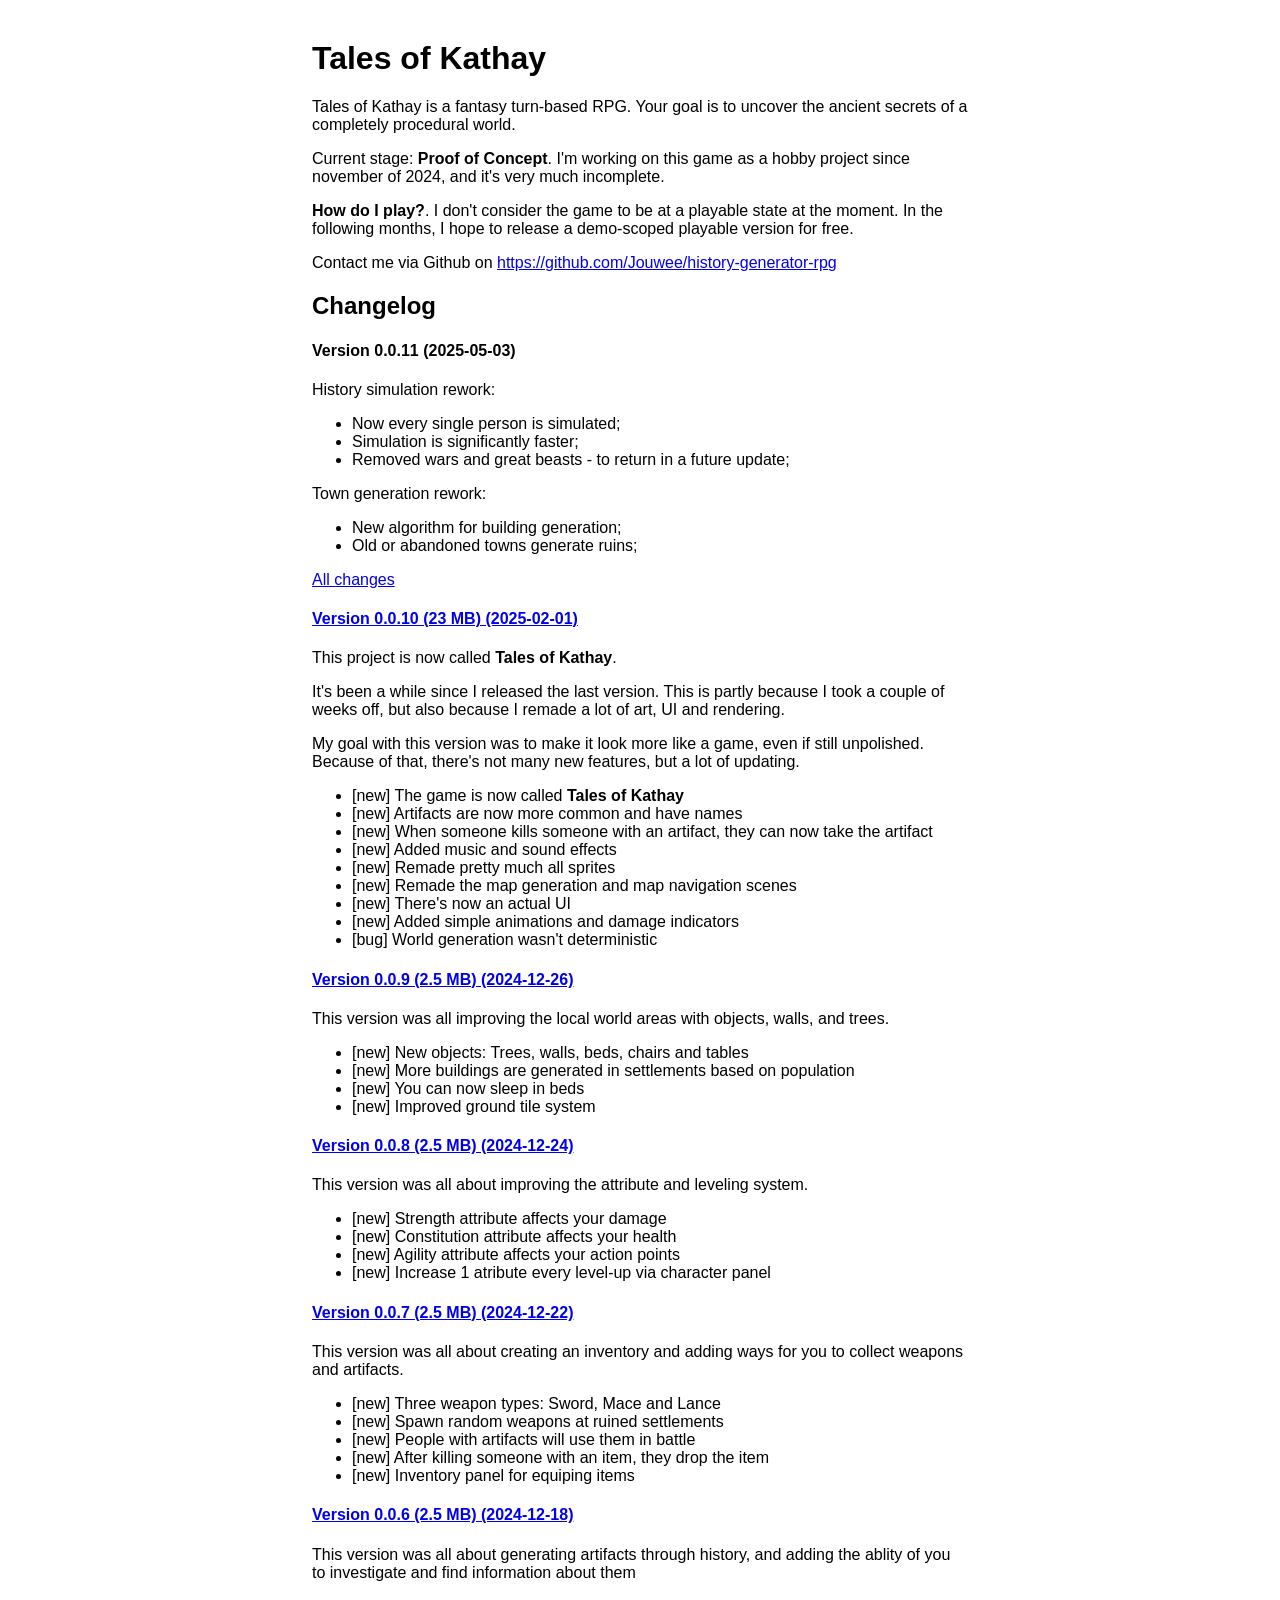
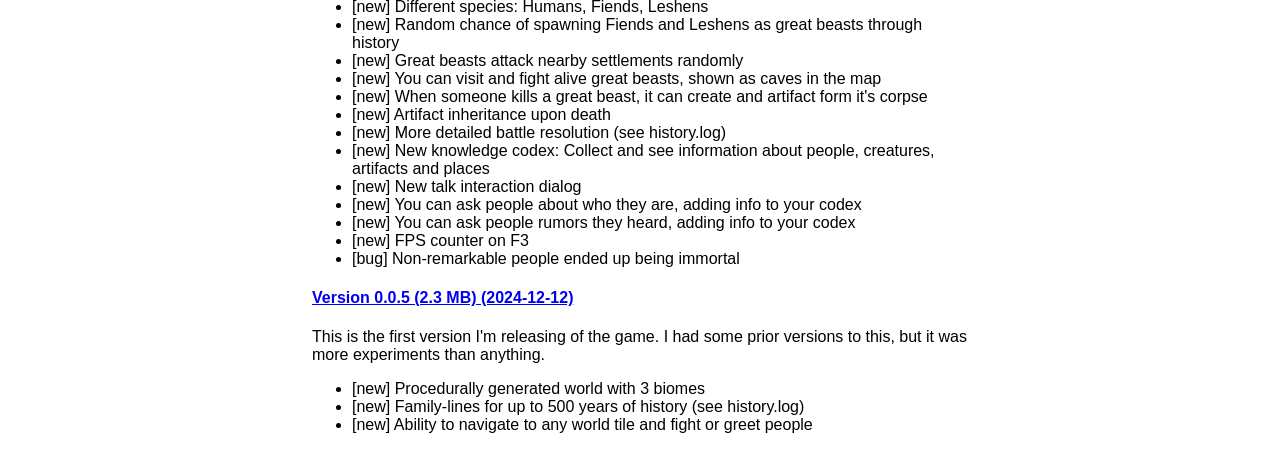
==== tales-of-kathay/index.html @ c9836a14 "." ====
<html></html>
    <head>
        <title>Jouwee</title>
        <link rel="stylesheet" href="./tok.css" />
    </head>
    <body>
        <h1>Tales of Kathay</h1>

        <p>Tales of Kathay is a fantasy turn-based RPG. Your goal is to uncover the ancient secrets of a completely procedural world.</p>

        <p>Current stage: <b>Proof of Concept</b>. I'm working on this game as a hobby project since november of 2024, and it's very much incomplete.</p>

        <p><b>How do I play?</b>. I don't consider the game to be at a playable state at the moment. In the following months, I hope to release a demo-scoped playable version for free.</p>

        <p>Contact me via Github on <a href="https://github.com/Jouwee/history-generator-rpg">https://github.com/Jouwee/history-generator-rpg</a></p>

        <h2>Changelog</h2>

        <section class="version">
            <h4>Version 0.0.11 (2025-05-03)</h4>
            History simulation rework:
            <ul>
                <li>Now every single person is simulated;</li>
                <li>Simulation is significantly faster;</li>
                <li>Removed wars and great beasts - to return in a future update;</li>
            </ul>

            Town generation rework:
            <ul>
                <li>New algorithm for building generation;</li>
                <li>Old or abandoned towns generate ruins;</li>
            </ul>

            <a href="./changelog/0_0_11">All changes</a>
        </section>

        <section class="version">
            <h4><a href="downloads/tok-0.0.10.zip">Version 0.0.10 (23 MB) (2025-02-01)</a></h4>

            <p>This project is now called <strong>Tales of Kathay</strong>.</p>

            <p>It's been a while since I released the last version. This is partly because I took a couple of weeks off, but also because I remade a lot of art, UI and rendering.</p>

            <p>My goal with this version was to make it look more like a game, even if still unpolished. Because of that, there's not many new features, but a lot of updating.</p>

            <ul>
                <li>[new] The game is now called <strong>Tales of Kathay</strong></li>
                <li>[new] Artifacts are now more common and have names</li>
                <li>[new] When someone kills someone with an artifact, they can now take the artifact</li>
                <li>[new] Added music and sound effects</li>
                <li>[new] Remade pretty much all sprites</li>
                <li>[new] Remade the map generation and map navigation scenes</li>
                <li>[new] There's now an actual UI</li>
                <li>[new] Added simple animations and damage indicators</li>
                <li>[bug] World generation wasn't deterministic</li>
            </ul>

        </section>

        <section class="version">
            <h4><a href="downloads/emergent-rpg-0.0.9.zip">Version 0.0.9 (2.5 MB) (2024-12-26)</a></h4>

            This version was all improving the local world areas with objects, walls, and trees.

            <ul>
                <li>[new] New objects: Trees, walls, beds, chairs and tables</li>
                <li>[new] More buildings are generated in settlements based on population</li>
                <li>[new] You can now sleep in beds</li>
                <li>[new] Improved ground tile system</li>
            </ul>

        </section>

        <section class="version">
            <h4><a href="downloads/emergent-rpg-0.0.8.zip">Version 0.0.8 (2.5 MB) (2024-12-24)</a></h4>

            This version was all about improving the attribute and leveling system.

            <ul>
                <li>[new] Strength attribute affects your damage</li>
                <li>[new] Constitution attribute affects your health</li>
                <li>[new] Agility attribute affects your action points</li>
                <li>[new] Increase 1 atribute every level-up via character panel</li>
            </ul>

        </section>

        <section class="version">
            <h4><a href="downloads/emergent-rpg-0.0.7.zip">Version 0.0.7 (2.5 MB) (2024-12-22)</a></h4>

            This version was all about creating an inventory and adding ways for you to collect weapons and artifacts.

            <ul>
                <li>[new] Three weapon types: Sword, Mace and Lance</li>
                <li>[new] Spawn random weapons at ruined settlements</li>
                <li>[new] People with artifacts will use them in battle</li>
                <li>[new] After killing someone with an item, they drop the item</li>
                <li>[new] Inventory panel for equiping items</li>
            </ul>

        </section>

        <section class="version">
            <h4><a href="downloads/emergent-rpg-0.0.6.zip">Version 0.0.6 (2.5 MB) (2024-12-18)</a></h4>

            This version was all about generating artifacts through history, and adding the ablity of you to investigate and find information about them

            <ul>
                <li>[new] Different species: Humans, Fiends, Leshens</li>
                <li>[new] Random chance of spawning Fiends and Leshens as great beasts through history</li>
                <li>[new] Great beasts attack nearby settlements randomly</li>
                <li>[new] You can visit and fight alive great beasts, shown as caves in the map</li>
                <li>[new] When someone kills a great beast, it can create and artifact form it's corpse</li>
                <li>[new] Artifact inheritance upon death</li>
                <li>[new] More detailed battle resolution (see history.log)</li>
                <li>[new] New knowledge codex: Collect and see information about people, creatures, artifacts and places</li>
                <li>[new] New talk interaction dialog</li>
                <li>[new] You can ask people about who they are, adding info to your codex</li>
                <li>[new] You can ask people rumors they heard, adding info to your codex</li>
                <li>[new] FPS counter on F3</li>
                <li>[bug] Non-remarkable people ended up being immortal</li>
            </ul>

        </section>

        <section class="version">
            <h4><a href="downloads/emergent-rpg-0.0.5.zip">Version 0.0.5 (2.3 MB) (2024-12-12)</a></h4>

            This is the first version I'm releasing of the game. I had some prior versions to this, but it was more experiments than anything.

            <ul>
                <li>[new] Procedurally generated world with 3 biomes</li>
                <li>[new] Family-lines for up to 500 years of history (see history.log)</li>
                <li>[new] Ability to navigate to any world tile and fight or greet people</li>
            </ul>


        </section>

    </body>
</html>
---- tales-of-kathay/tok.css ----
body {
  margin: 40px auto;
  max-width: 41em;
  padding: 0 10px;
}

* {
  font-family: sans-serif;
}

@media (prefers-color-scheme: dark) {
  body {
    background-color: rgb(24, 26, 27);
    color: white;
  }

  a {
    color: rgb(78, 137, 254);
  }
}
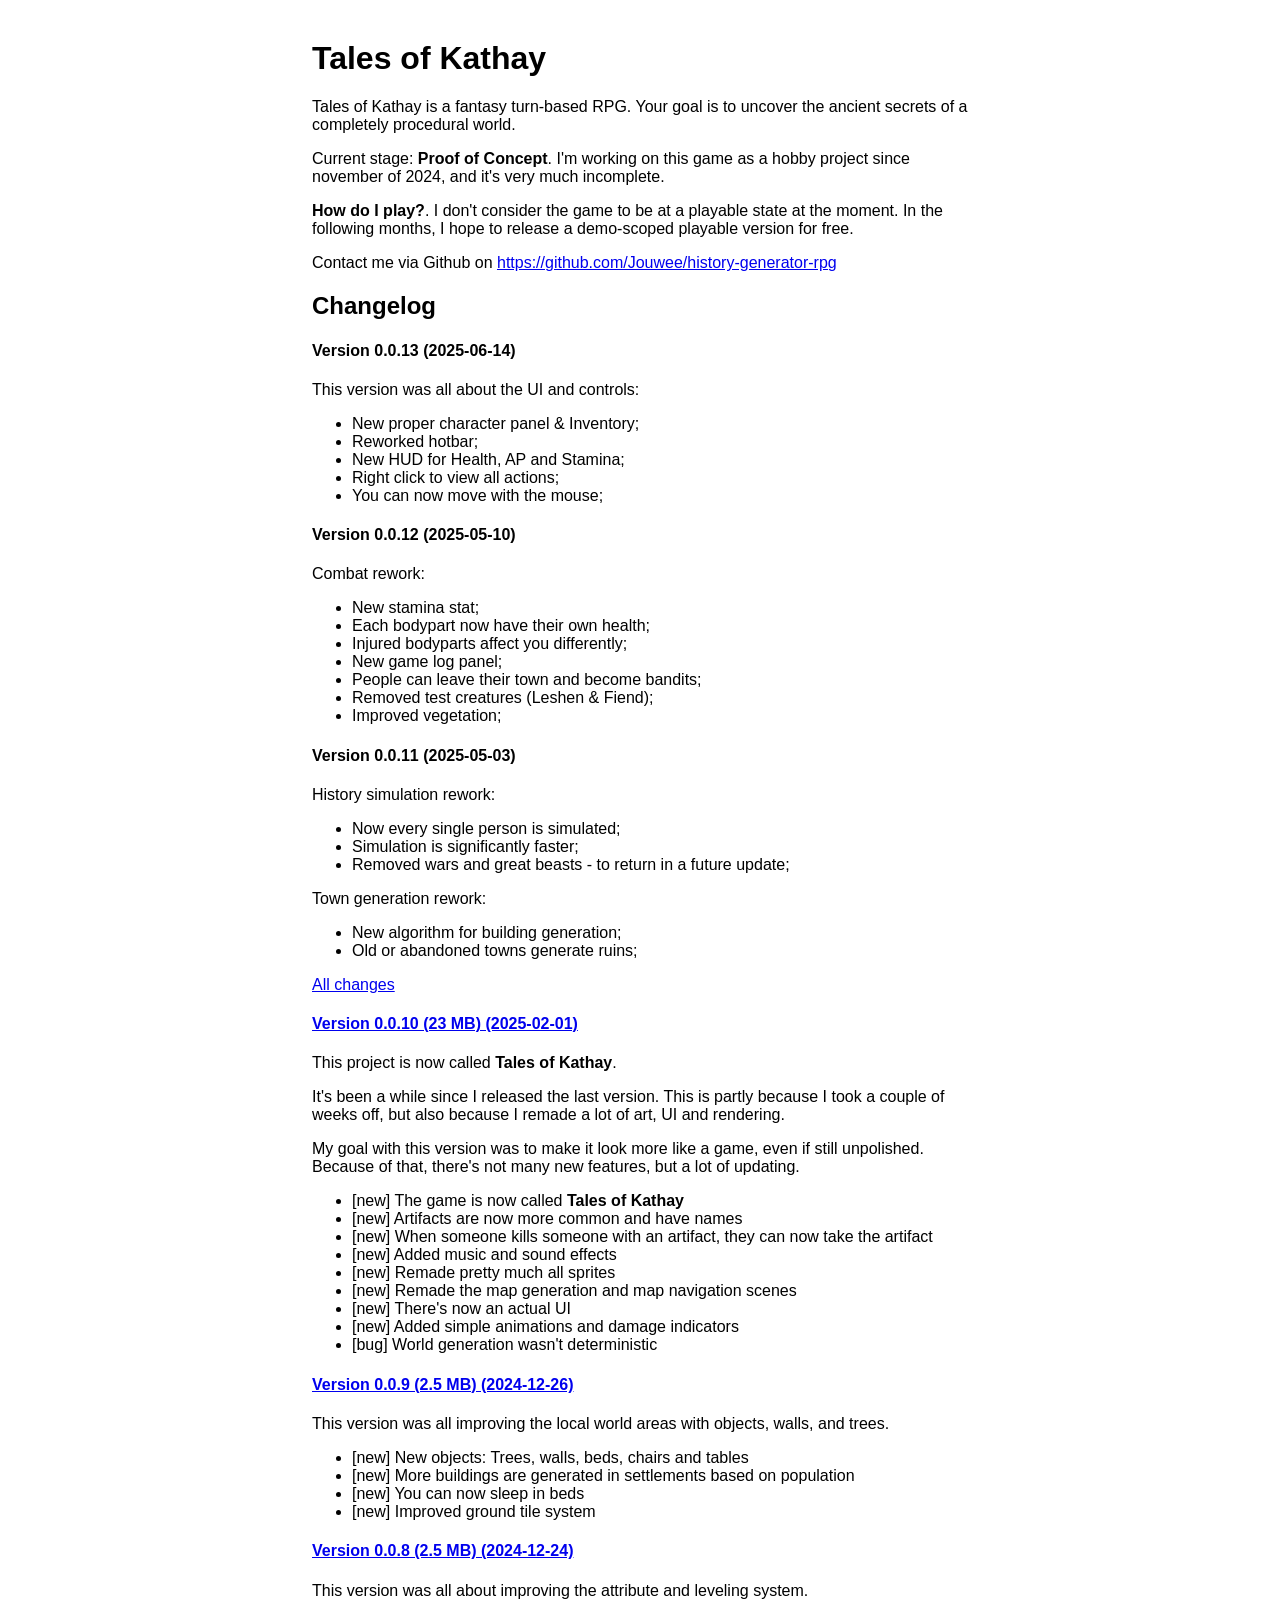
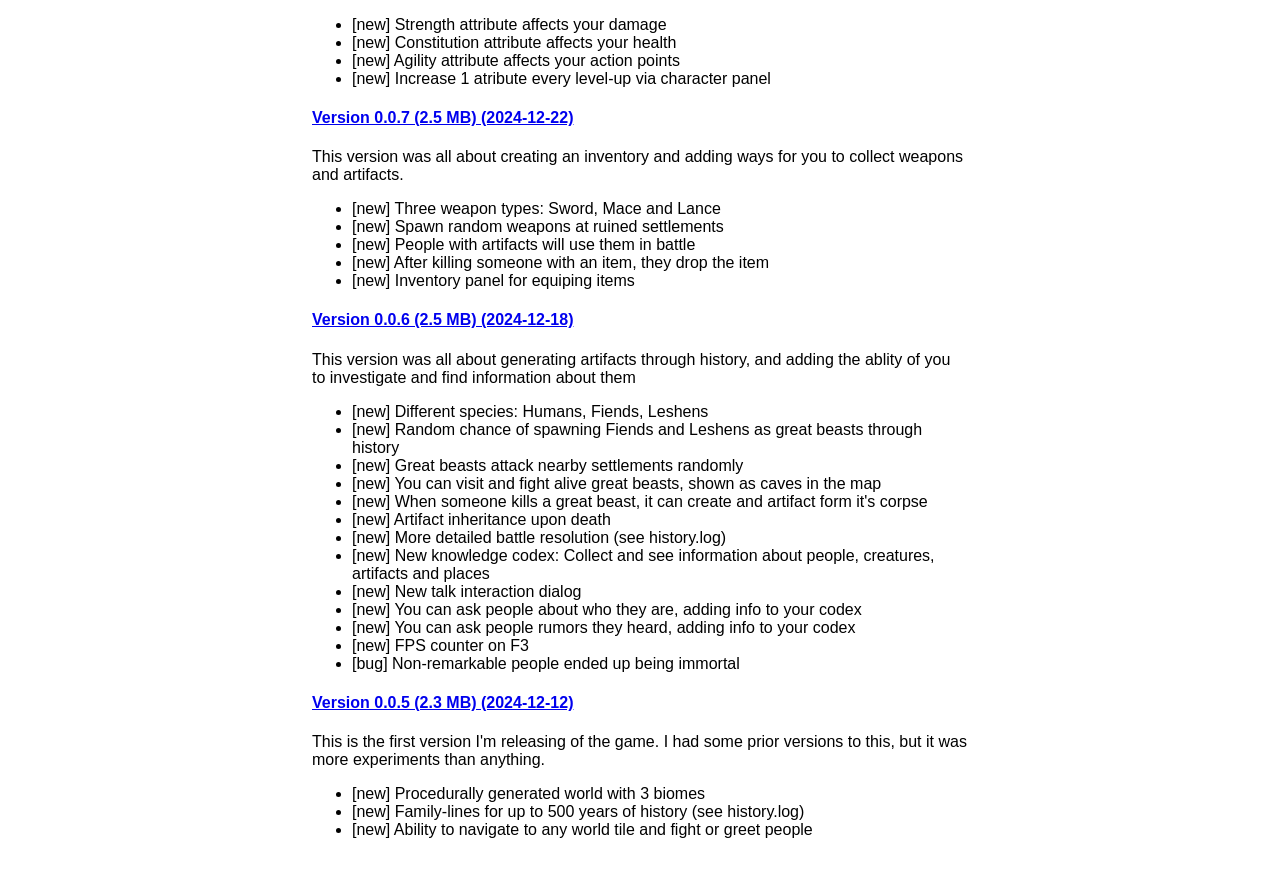
==== commit b667de17: "." ====
--- a/tales-of-kathay/index.html
+++ b/tales-of-kathay/index.html
@@ -1,6 +1,6 @@
 <html></html>
     <head>
-        <title>Jouwee</title>
+        <title>Tales of Kathay</title>
         <link rel="stylesheet" href="./tok.css" />
     </head>
     <body>
@@ -15,6 +15,32 @@
         <p>Contact me via Github on <a href="https://github.com/Jouwee/history-generator-rpg">https://github.com/Jouwee/history-generator-rpg</a></p>
 
         <h2>Changelog</h2>
+
+        <section class="version">
+            <h4>Version 0.0.13 (2025-06-14)</h4>
+            This version was all about the UI and controls:
+            <ul>
+                <li>New proper character panel & Inventory;</li>
+                <li>Reworked hotbar;</li>
+                <li>New HUD for Health, AP and Stamina;</li>
+                <li>Right click to view all actions;</li>
+                <li>You can now move with the mouse;</li>
+            </ul>
+        </section>
+
+        <section class="version">
+            <h4>Version 0.0.12 (2025-05-10)</h4>
+            Combat rework:
+            <ul>
+                <li>New stamina stat;</li>
+                <li>Each bodypart now have their own health;</li>
+                <li>Injured bodyparts affect you differently;</li>
+                <li>New game log panel;</li>
+                <li>People can leave their town and become bandits;</li>
+                <li>Removed test creatures (Leshen & Fiend);</li>
+                <li>Improved vegetation;</li>
+            </ul>
+        </section>
 
         <section class="version">
             <h4>Version 0.0.11 (2025-05-03)</h4>
@@ -134,7 +160,6 @@
                 <li>[new] Ability to navigate to any world tile and fight or greet people</li>
             </ul>
 
-
         </section>
 
     </body>
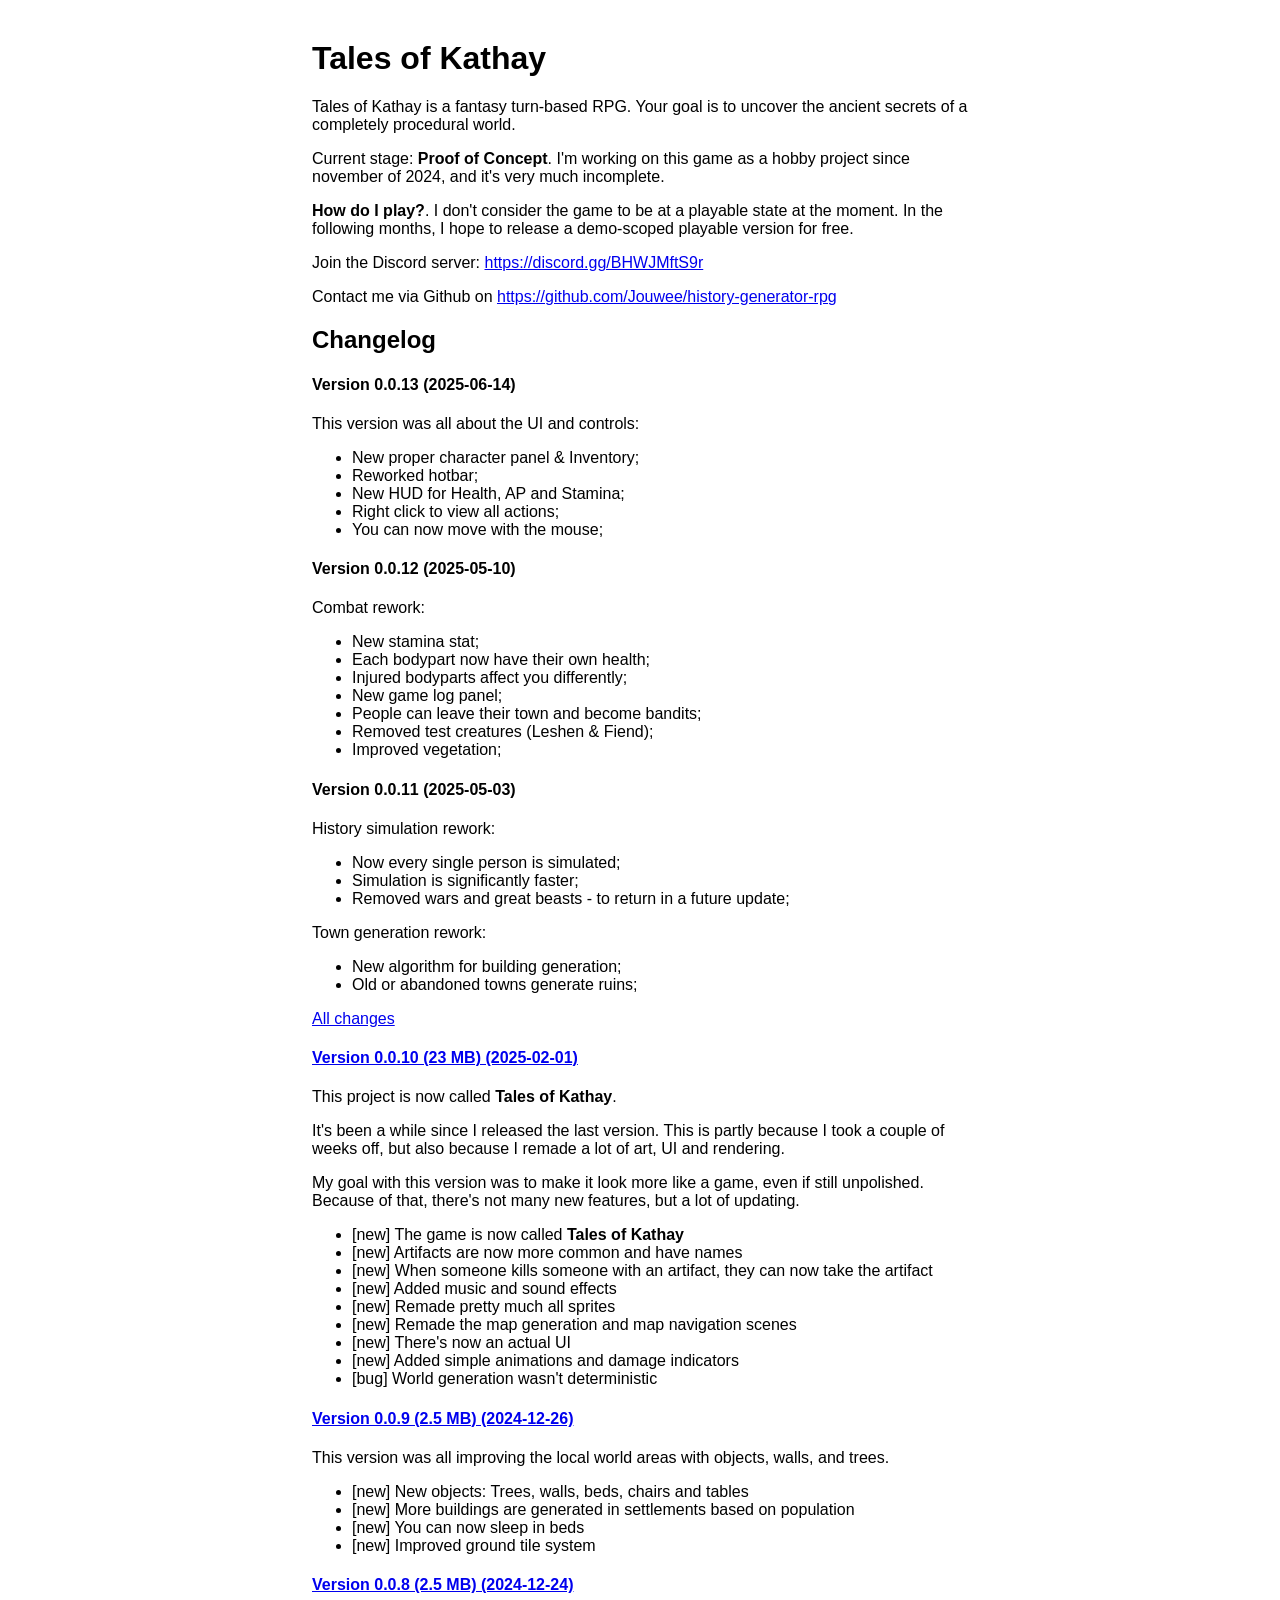
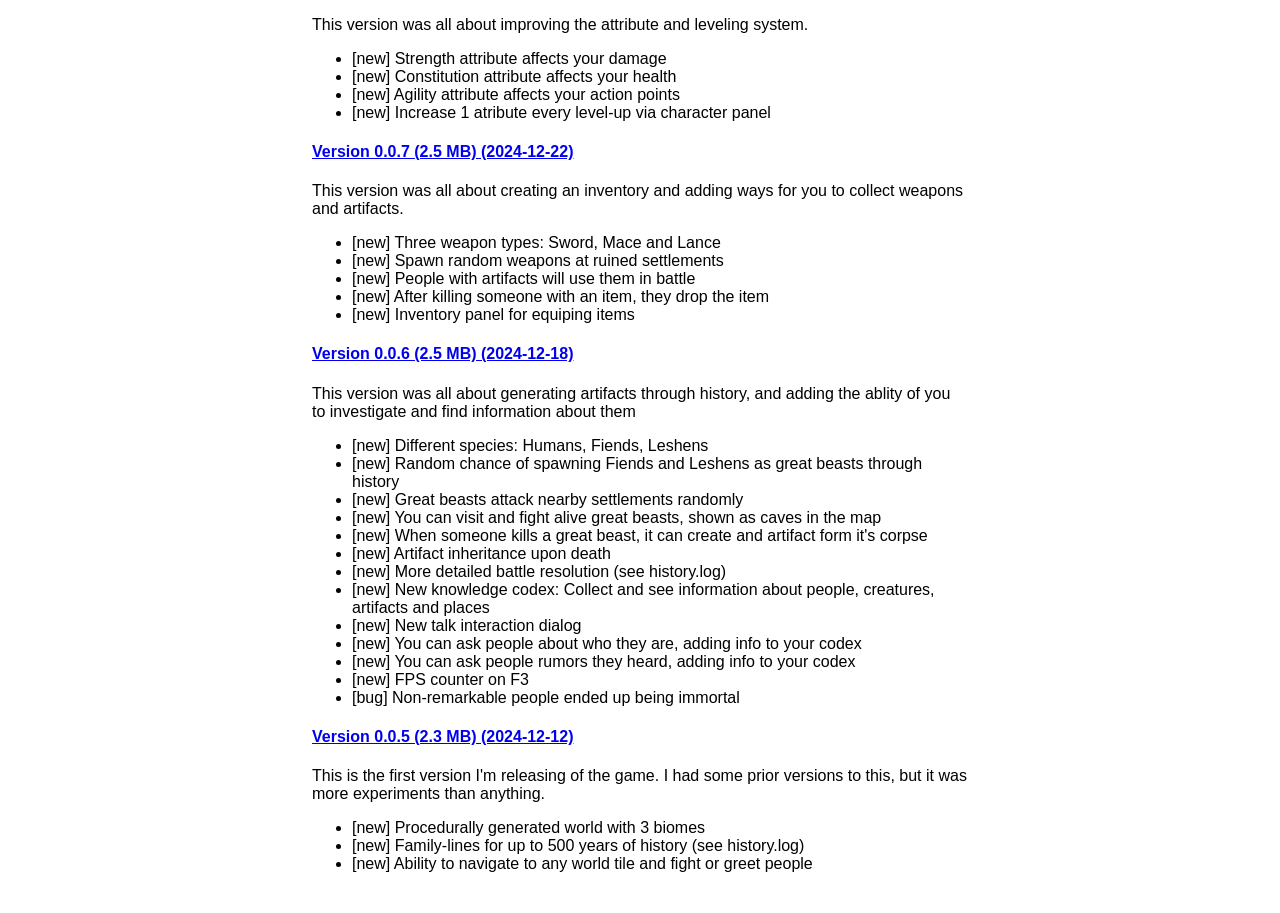
==== commit 69469231: "." ====
--- a/tales-of-kathay/index.html
+++ b/tales-of-kathay/index.html
@@ -11,6 +11,8 @@
         <p>Current stage: <b>Proof of Concept</b>. I'm working on this game as a hobby project since november of 2024, and it's very much incomplete.</p>
 
         <p><b>How do I play?</b>. I don't consider the game to be at a playable state at the moment. In the following months, I hope to release a demo-scoped playable version for free.</p>
+
+        <p>Join the Discord server: <a href="https://discord.gg/BHWJMftS9r">https://discord.gg/BHWJMftS9r</a></p>
 
         <p>Contact me via Github on <a href="https://github.com/Jouwee/history-generator-rpg">https://github.com/Jouwee/history-generator-rpg</a></p>
 
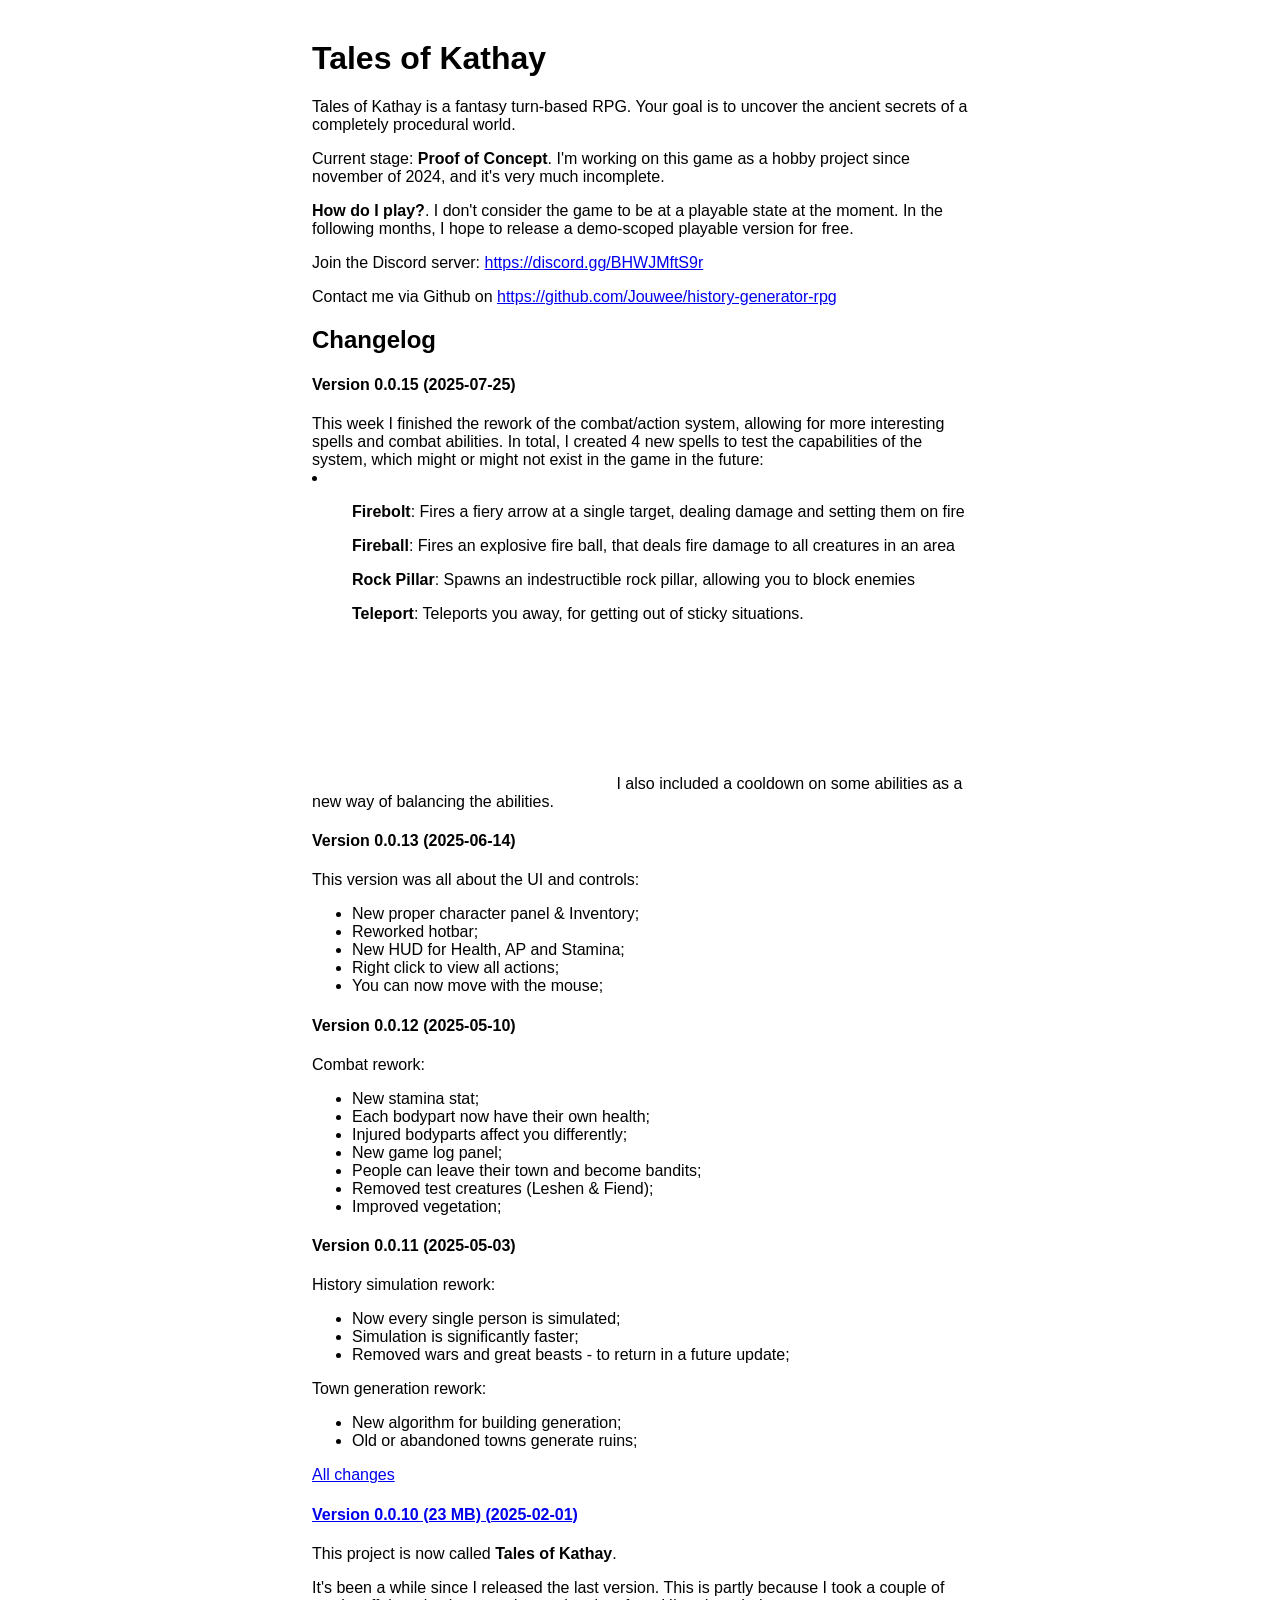
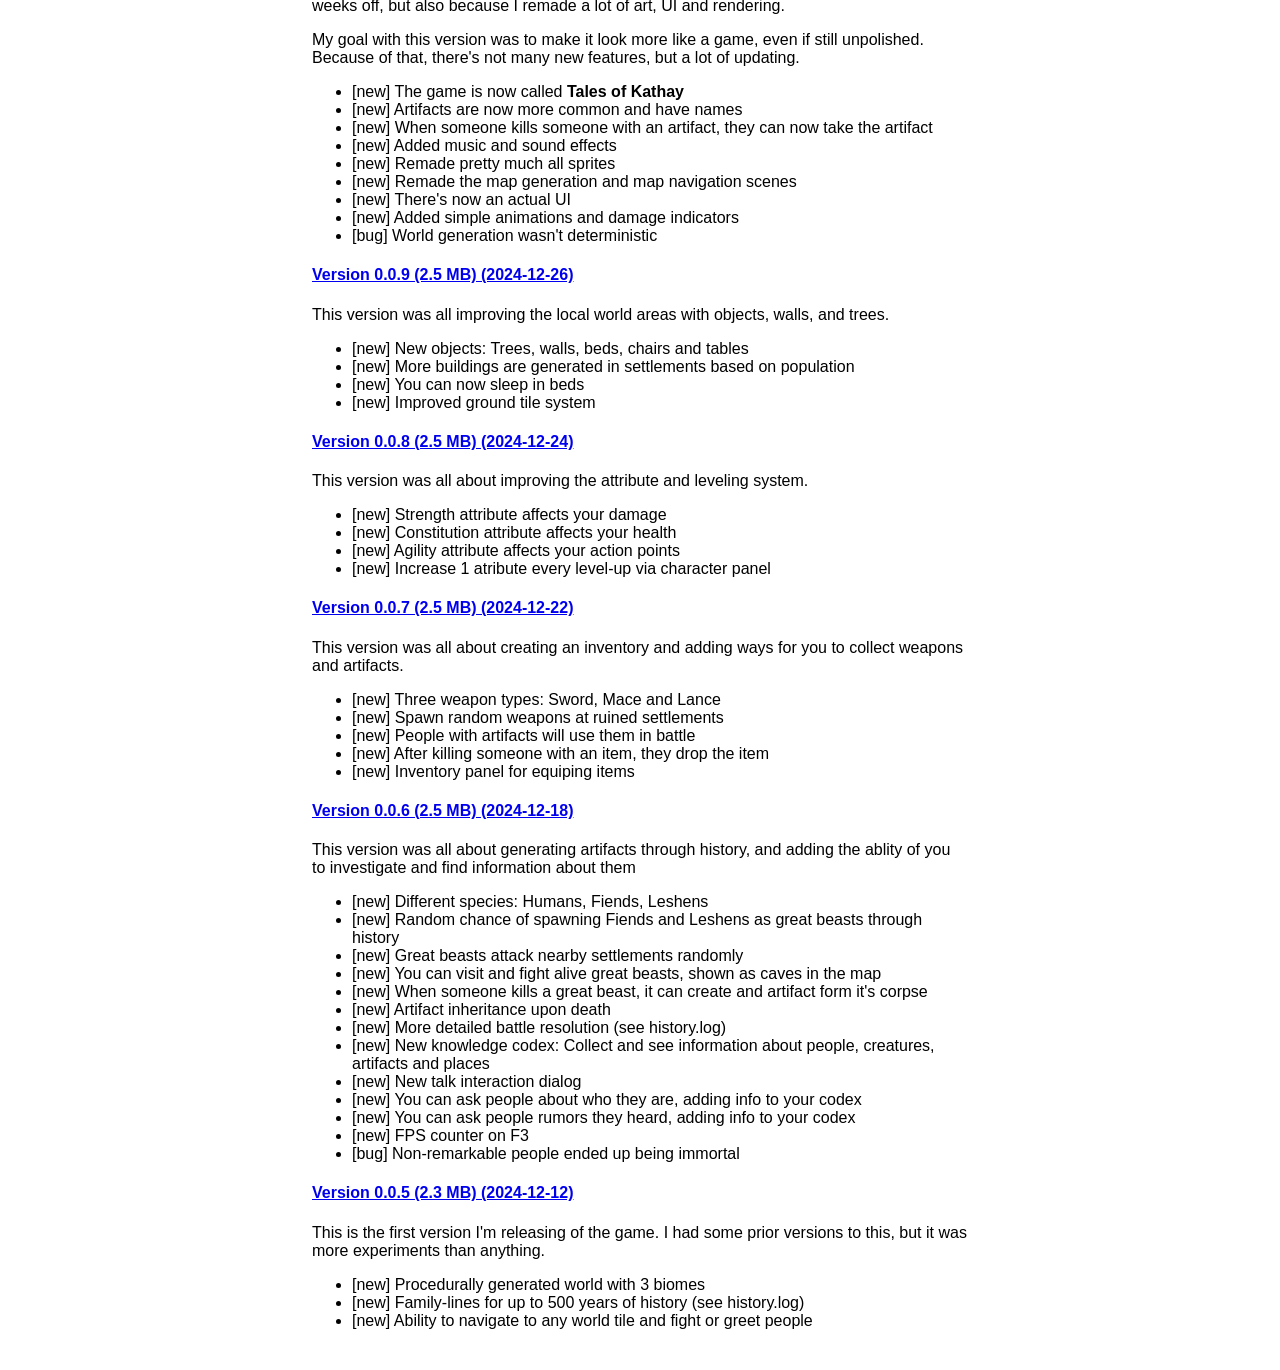
==== commit 35b510df: "new version" ====
--- a/tales-of-kathay/index.html
+++ b/tales-of-kathay/index.html
@@ -17,6 +17,23 @@
         <p>Contact me via Github on <a href="https://github.com/Jouwee/history-generator-rpg">https://github.com/Jouwee/history-generator-rpg</a></p>
 
         <h2>Changelog</h2>
+
+        <section class="version">
+            <h4>Version 0.0.15 (2025-07-25)</h4>
+            This week I finished the rework of the combat/action system, allowing for more interesting spells and combat abilities.
+
+            In total, I created 4 new spells to test the capabilities of the system, which might or might not exist in the game in the future:
+            <li>
+                <ul><b>Firebolt</b>: Fires a fiery arrow at a single target, dealing damage and setting them on fire</ul>
+                <ul><b>Fireball</b>: Fires an explosive fire ball, that deals fire damage to all creatures in an area</ul>
+                <ul><b>Rock Pillar</b>: Spawns an indestructible rock pillar, allowing you to block enemies</ul>
+                <ul><b>Teleport</b>: Teleports you away, for getting out of sticky situations.</ul>
+            </li>
+
+            <video src="media/0_0_15.mp4"></video>
+
+            I also included a cooldown on some abilities as a new way of balancing the abilities.
+        </section>
 
         <section class="version">
             <h4>Version 0.0.13 (2025-06-14)</h4>
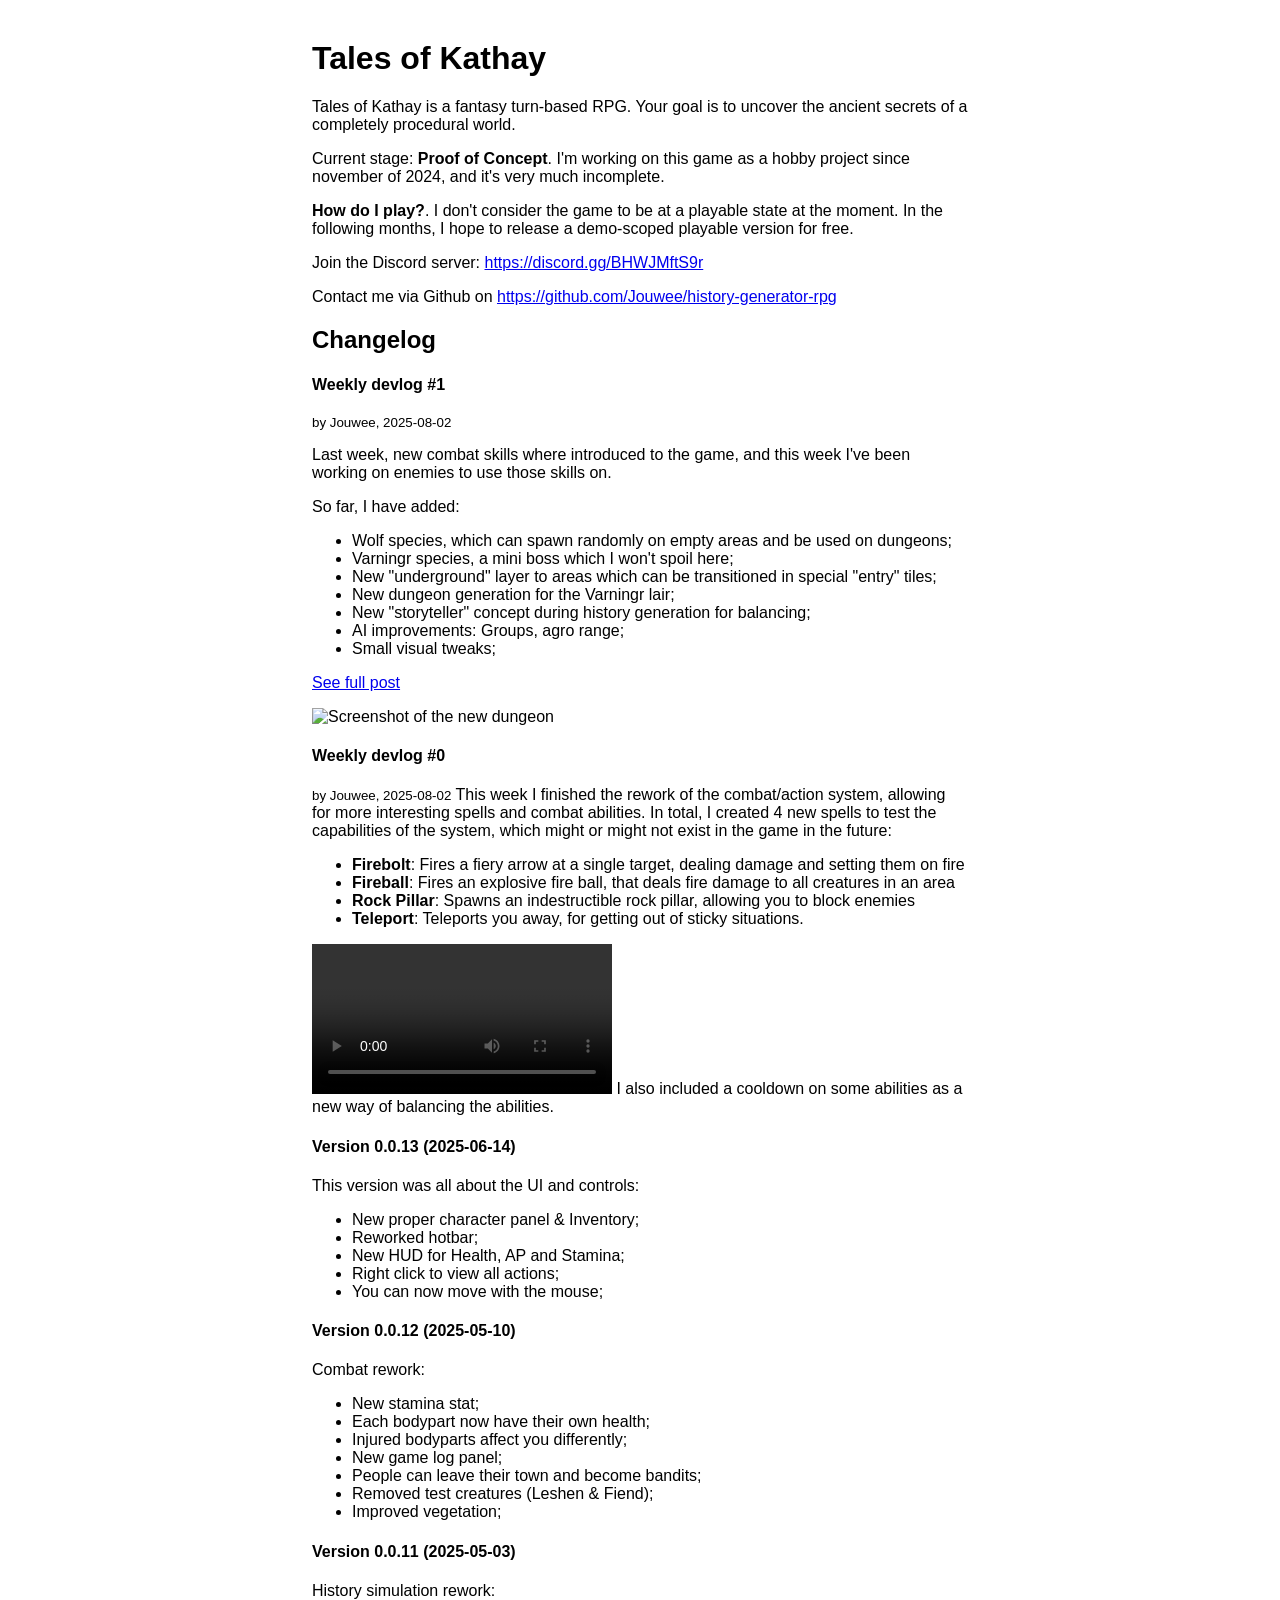
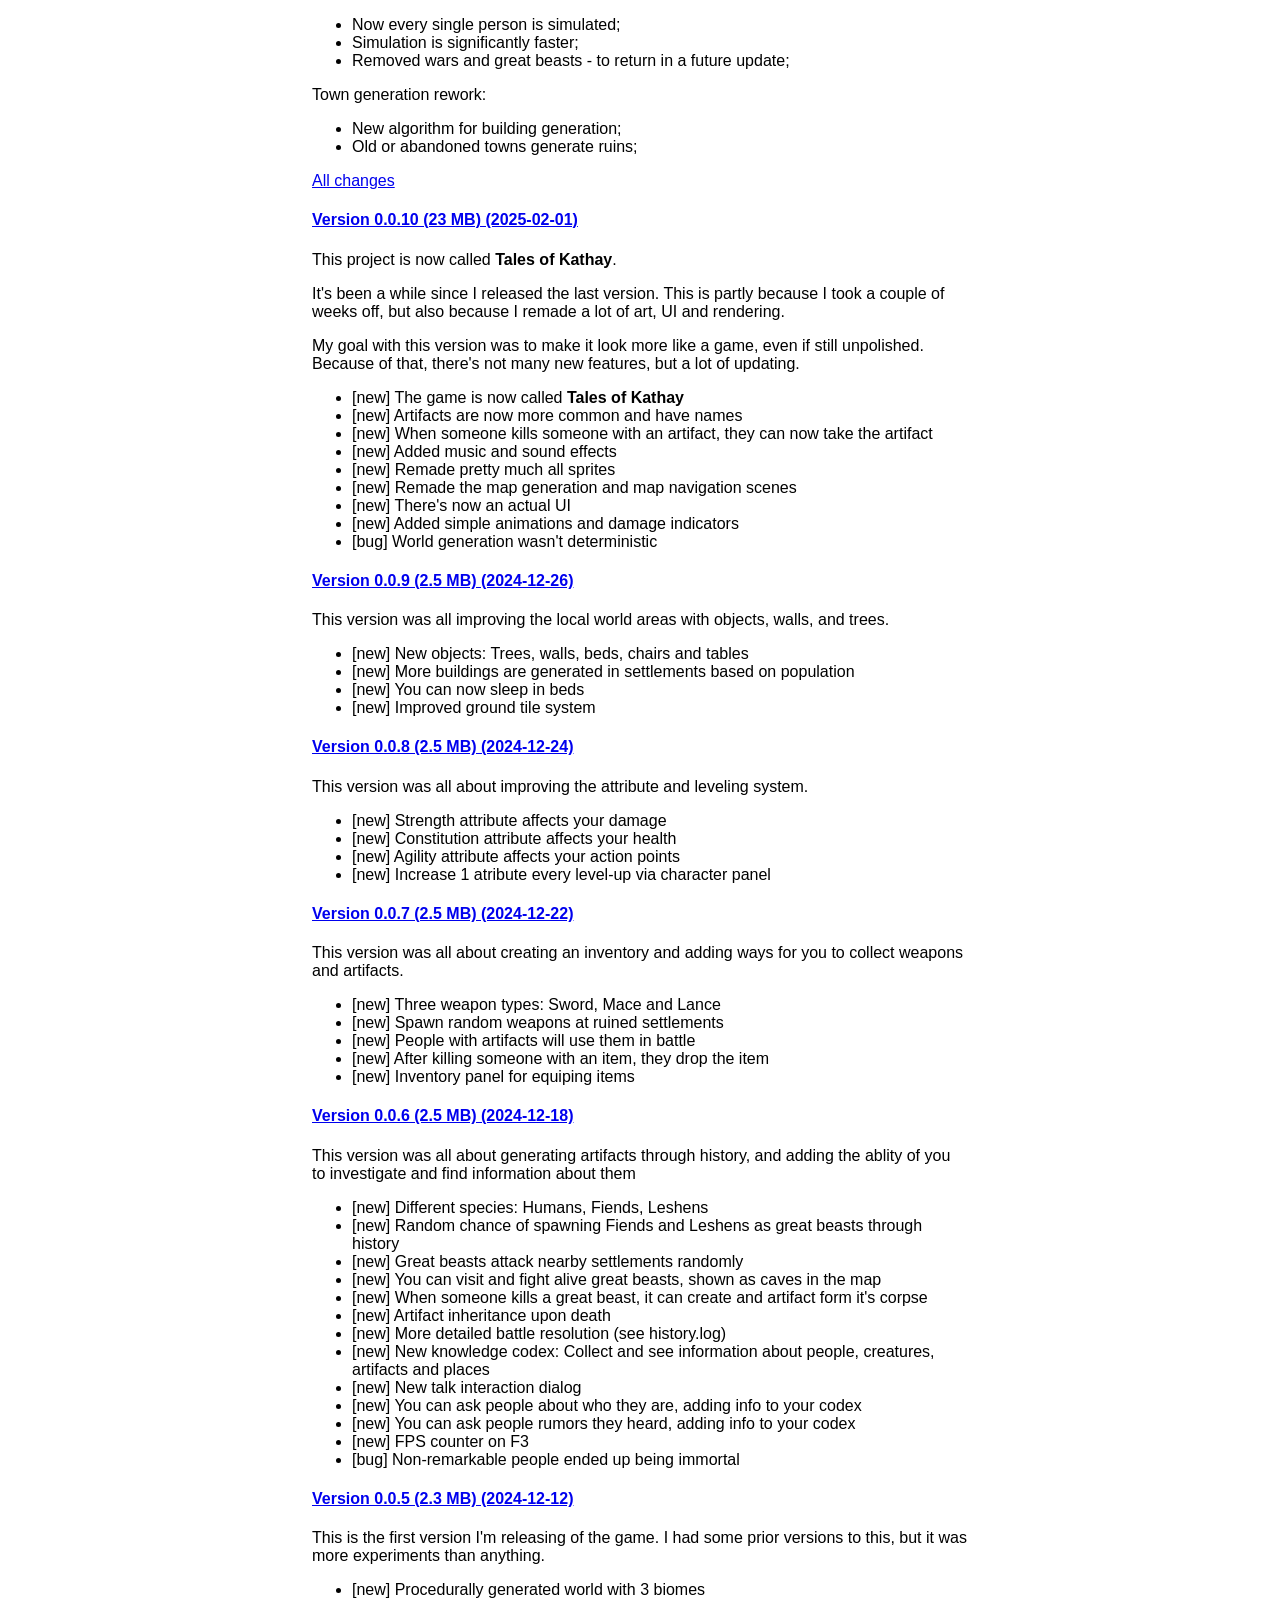
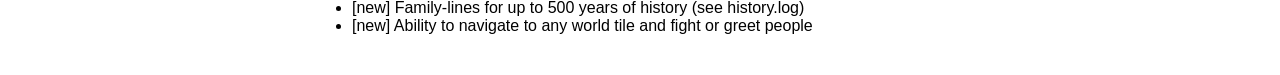
==== commit 8f4a3386: "." ====
--- a/tales-of-kathay/index.html
+++ b/tales-of-kathay/index.html
@@ -18,19 +18,42 @@
 
         <h2>Changelog</h2>
 
-        <section class="version">
-            <h4>Version 0.0.15 (2025-07-25)</h4>
+        <article class="devlog">
+            <h4>Weekly devlog #1</h4>
+            <small>by Jouwee, 2025-08-02</small>
+            <p>Last week, new combat skills where introduced to the game, and this week I've been working on enemies to use those skills on.</p>
+            <p>So far, I have added:</p>
+
+            <ul>
+                <li>Wolf species, which can spawn randomly on empty areas and be used on dungeons;</li>
+                <li>Varningr species, a mini boss which I won't spoil here;</li>
+                <li>New "underground" layer to areas which can be transitioned in special "entry" tiles;</li>
+                <li>New dungeon generation for the Varningr lair;</li>
+                <li>New "storyteller" concept during history generation for balancing;</li>
+                <li>AI improvements: Groups, agro range;</li>
+                <li>Small visual tweaks;</li>
+            </ul>
+
+            <p><a href="posts/devlog-2025-08-02">See full post</a></p>
+
+            <img src="tales-of-kathay/media/20250802-102615.png" alt="Screenshot of the new dungeon" />
+
+        </article>
+
+        <section class="version">
+            <h4>Weekly devlog #0</h4>
+            <small>by Jouwee, 2025-08-02</small>
             This week I finished the rework of the combat/action system, allowing for more interesting spells and combat abilities.
 
             In total, I created 4 new spells to test the capabilities of the system, which might or might not exist in the game in the future:
-            <li>
-                <ul><b>Firebolt</b>: Fires a fiery arrow at a single target, dealing damage and setting them on fire</ul>
-                <ul><b>Fireball</b>: Fires an explosive fire ball, that deals fire damage to all creatures in an area</ul>
-                <ul><b>Rock Pillar</b>: Spawns an indestructible rock pillar, allowing you to block enemies</ul>
-                <ul><b>Teleport</b>: Teleports you away, for getting out of sticky situations.</ul>
-            </li>
-
-            <video src="media/0_0_15.mp4"></video>
+            <ul>
+                <li><b>Firebolt</b>: Fires a fiery arrow at a single target, dealing damage and setting them on fire</li>
+                <li><b>Fireball</b>: Fires an explosive fire ball, that deals fire damage to all creatures in an area</li>
+                <li><b>Rock Pillar</b>: Spawns an indestructible rock pillar, allowing you to block enemies</li>
+                <li><b>Teleport</b>: Teleports you away, for getting out of sticky situations.</li>
+            </ul>
+
+            <video src="media/0_0_15.mp4" controls="true"></video>
 
             I also included a cooldown on some abilities as a new way of balancing the abilities.
         </section>
@@ -76,7 +99,7 @@
                 <li>Old or abandoned towns generate ruins;</li>
             </ul>
 
-            <a href="./changelog/0_0_11">All changes</a>
+            <a href="./posts/0_0_11">All changes</a>
         </section>
 
         <section class="version">
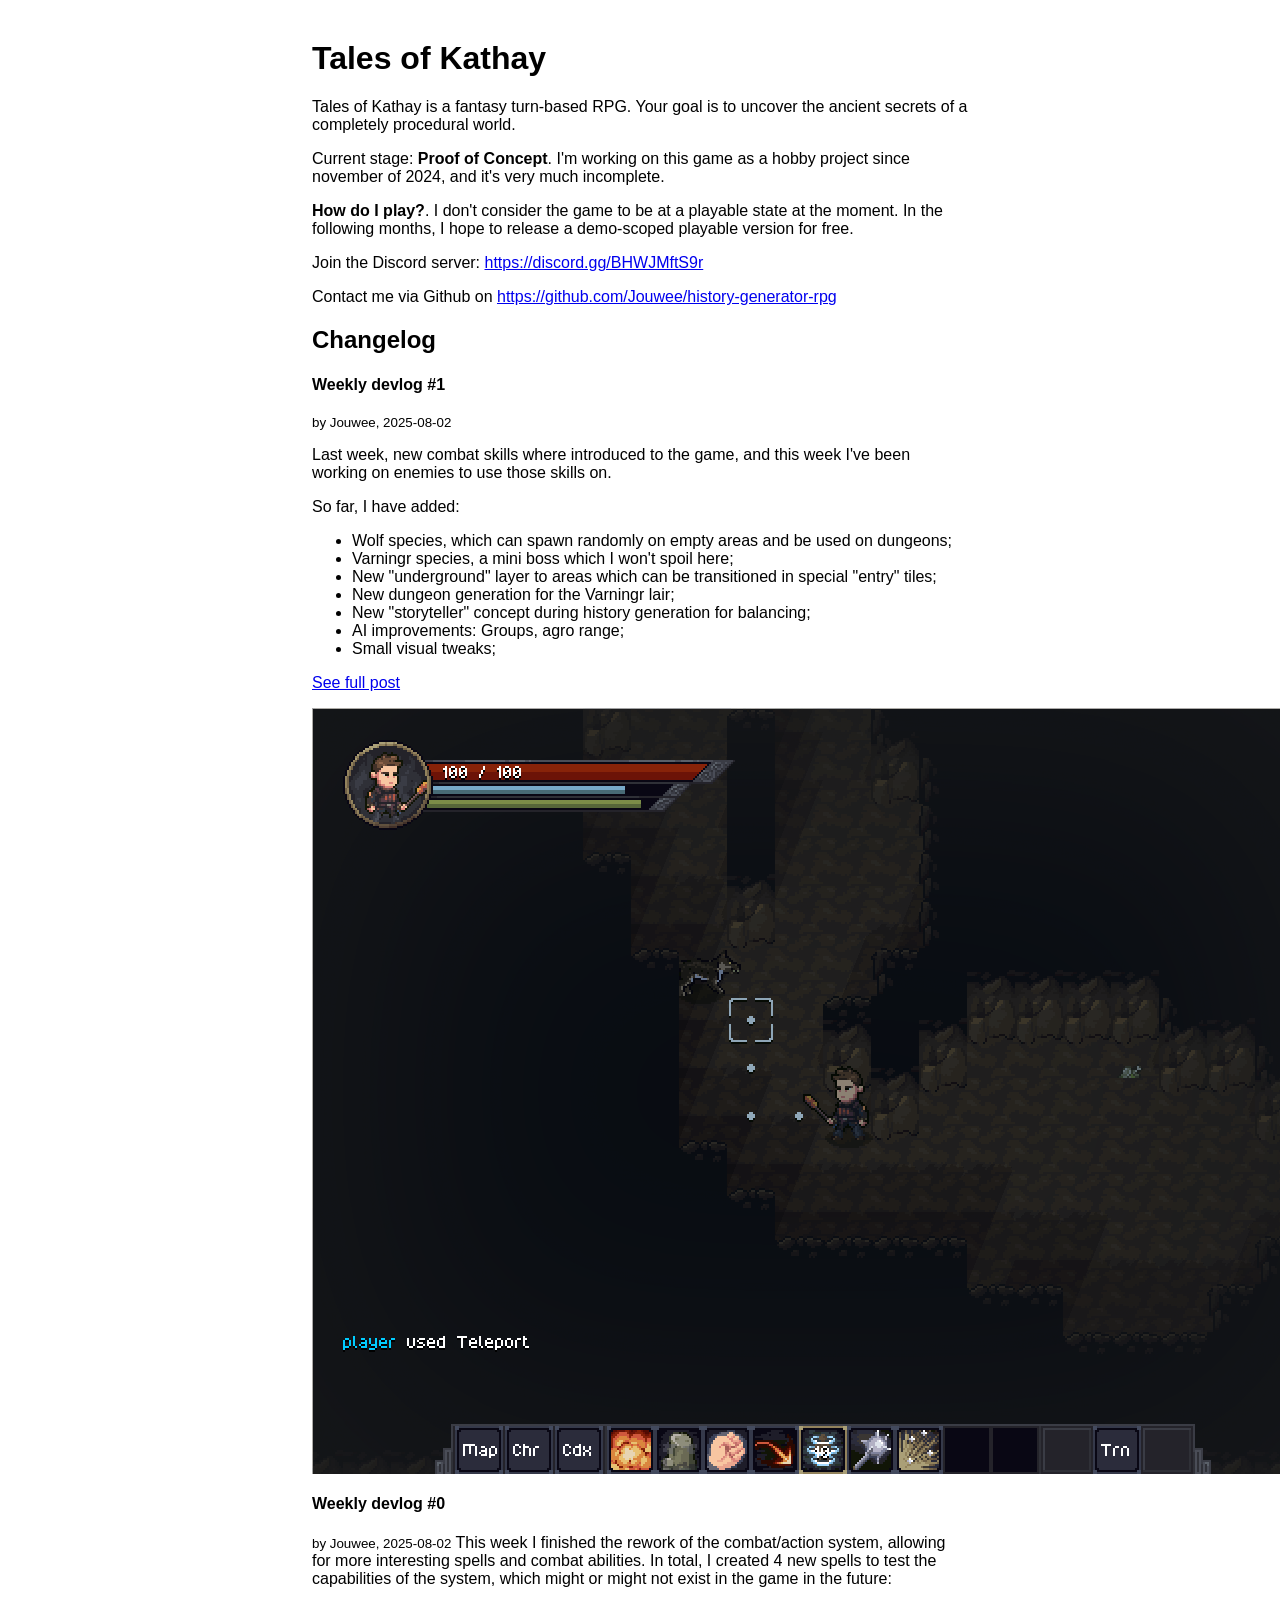
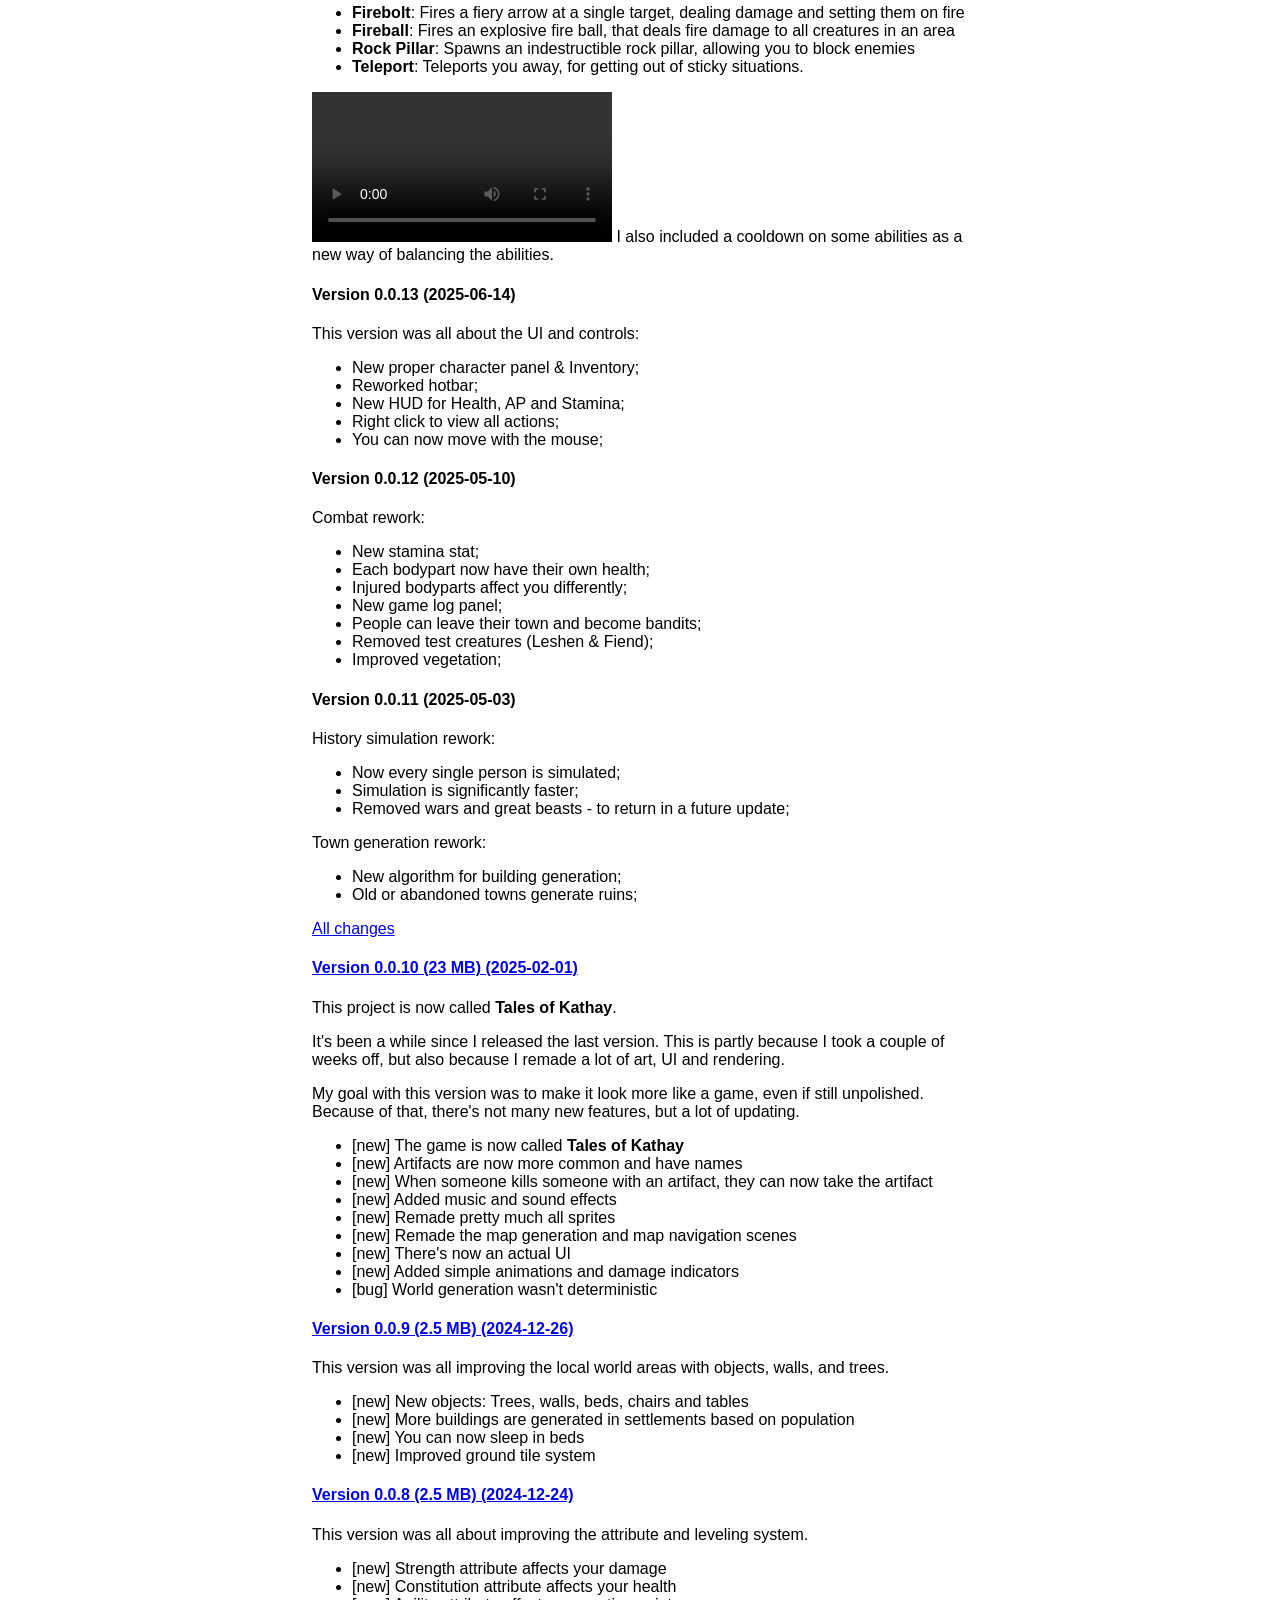
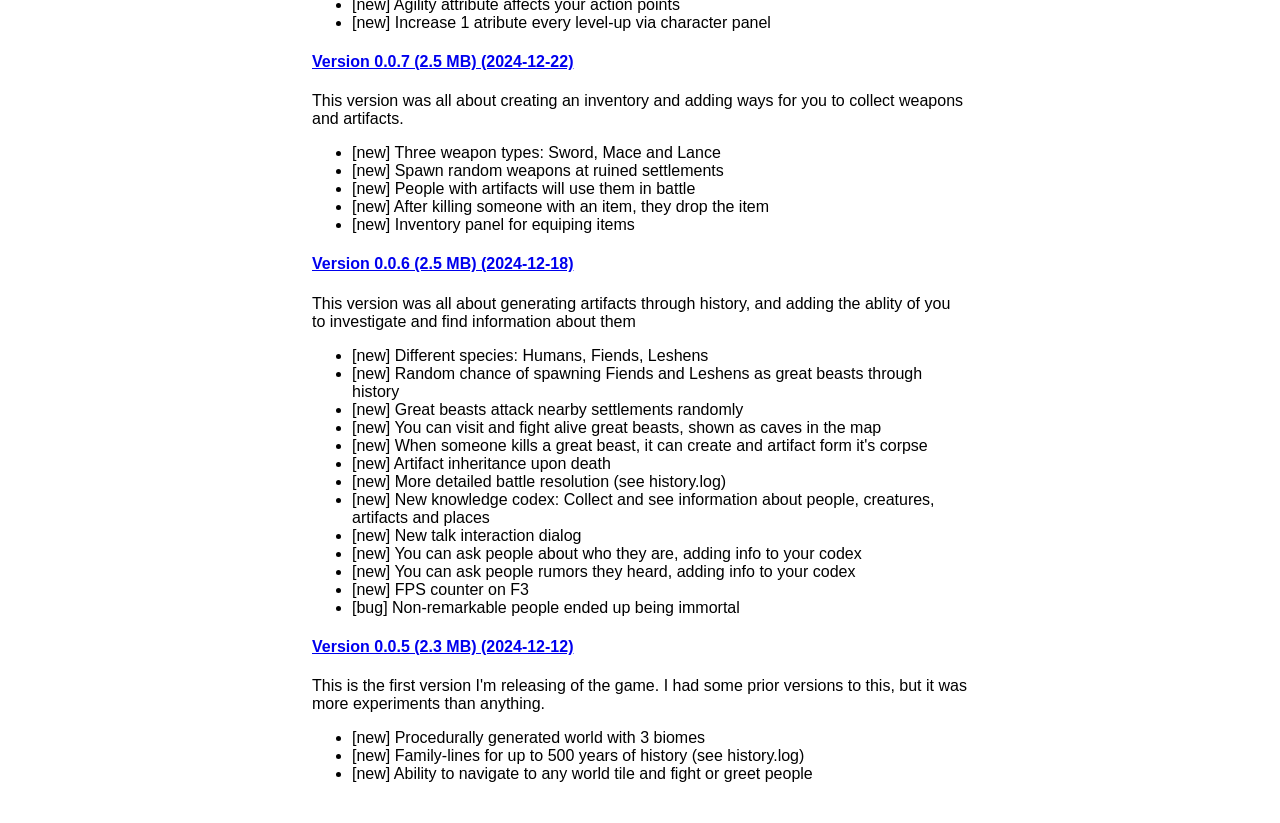
==== commit e16afbb7: "." ====
--- a/tales-of-kathay/index.html
+++ b/tales-of-kathay/index.html
@@ -36,7 +36,7 @@
 
             <p><a href="posts/devlog-2025-08-02">See full post</a></p>
 
-            <img src="tales-of-kathay/media/20250802-102615.png" alt="Screenshot of the new dungeon" />
+            <img src="/tales-of-kathay/media/20250802-102615.png" alt="Screenshot of the new dungeon" />
 
         </article>
 
